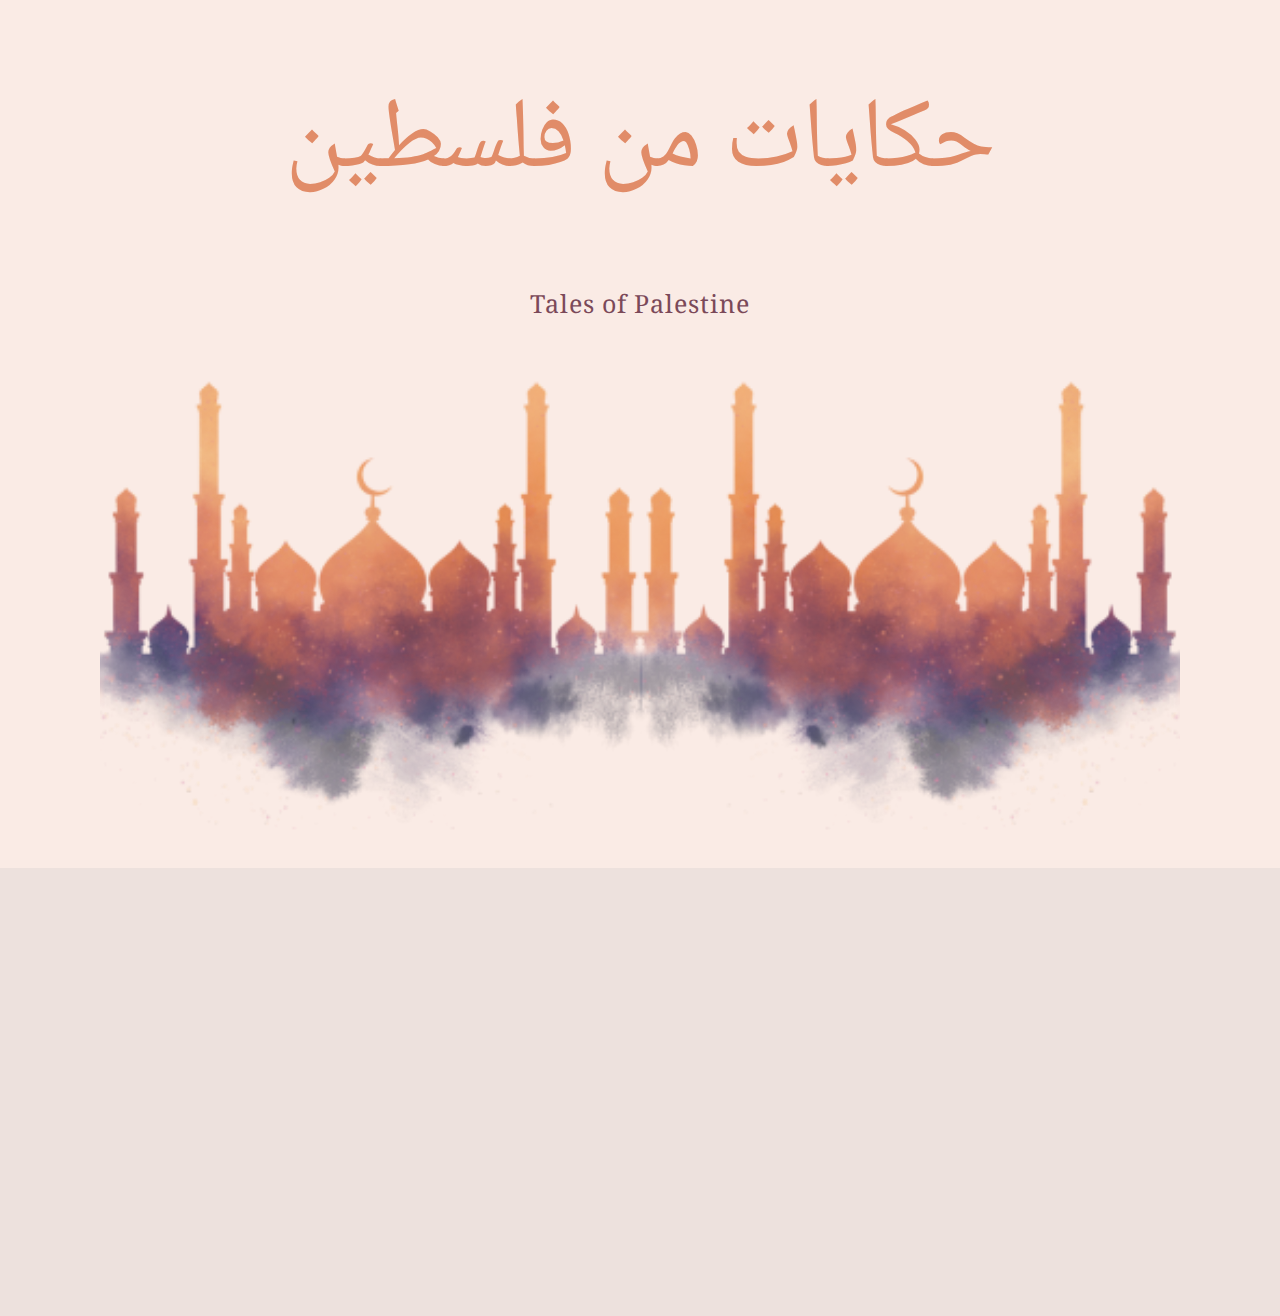
==== about.html @ d2f9e050 "html, css, js" ====
<!DOCTYPE html>
<html lang="en">
  <head>
    <meta charset="UTF-8" />
    <meta http-equiv="X-UA-Compatible" content="IE=edge" />
    <meta name="viewport" content="width=device-width, initial-scale=1.0" />
    <meta name="description" content="" />
    <meta name="keywords" content="" />
    <meta name="author" content="Kristine Bjørgan Østby" />
    <link rel="preconnect" href="https://fonts.googleapis.com" />
    <link rel="preconnect" href="https://fonts.gstatic.com" crossorigin />
    <link
      href="https://fonts.googleapis.com/css2?family=Noto+Naskh+Arabic:wght@400..700&display=swap"
      rel="stylesheet"
    />
    <title>Tales of Palestine</title>
    <link href="/css/styles.css" rel="stylesheet" />
    <script type="module" src="/js/index.js" defer></script>
  </head>
  <body>
    <!-- HEADER -->
    <header class="main-head">
      <div>
        <h1 class="maintitle">حكايات من فلسطين</h1>
        <h2 class="subtitle">Tales of Palestine</h2>
        <div class="header-img"></div>
      </div>
    </header>
    <header class="subhead">
        <h1 class="title">حكايات من فلسطين</h1>
      <nav class="subhead-nav">
        <a class="sub-navlink" href="index.html" aria-label="Home">Home</a>
        <a class="sub-navlink" href="blogposts.html" aria-label="Blog">Blog</a>
        <a class="sub-navlink" href="about.html" aria-label="Visit us">About</a>
        <a class="sub-navlink" href="contact.html" aria-label="Get Involved"
          >Contact</a
        >
      </nav>
      <div class="search">
        <form action="/search" method="get">
          <input type="text" placeholder="SEARCH HERE" name="search" />
        </form>
      </div>
    </header>
    <!-- MAIN -->
    <div class="about-content" id="about-content"></div>
    <div class="links-container"></div>
    <button id="back">Back</button>
    <div class="loader">
      <div class="spinner">Loading</div>
    </div>

    <!-- FOOTER -->
    <footer>
      <p>Copyright © 2023 - All rights reserved</p>
    </footer>
  </body>
</html>
---- css/styles.css ----
* {
  font-family: "Noto Naskh Arabic", serif;
  background-color: #ede1dd;
}

html,
body {
  margin: 0;
  padding: 0;
  height: 100%;
  overflow-x: hidden;
  position: relative;
  line-height: 1.6;
  letter-spacing: 1px;
}

/* GLOBAL STYLES */

#back {
  background-color: #7b4959;
  color: #faebe5;
  border: none;
  border-radius: 10px;
  cursor: pointer;
  font-size: 16px;
  transition: background-color 0.3s ease-in-out;
  position: absolute;
  padding: 22.8px;
  margin: 20px;
  text-transform: uppercase;
}

#back:hover {
  background-color: #4d2e38;
}

#id:focus {
  outline: none;
  box-shadow: 0 0 0 2px rgba(0, 123, 255, 0.5);
}

/* loader */

.loader {
  position: fixed;
  top: 0;
  left: 0;
  width: 100%;
  height: 100%;
  background-color: rgba(255, 255, 255, 0.7);
  display: flex;
  justify-content: center;
  align-items: center;
  z-index: 9999;
}

.spinner {
  border: 4px solid rgba(255, 255, 255, 0.2);
  border-top: 4px solid #7b4959;
  border-radius: 50%;
  width: 40px;
  height: 40px;
  animation: spin 1s linear infinite;
}

@keyframes spin {
  0% {
    transform: rotate(0deg);
  }
  100% {
    transform: rotate(360deg);
  }
}

/*HEADER*/

.main-head {
  background-color: #faebe5;
  display: flex;
  flex-direction: row;
  justify-content: center;
  height: 100%;
}

.maintitle,
.subtitle {
  background-color: #faebe5;
  text-align: center;
  font-weight: lighter;
  letter-spacing: 1px;
  padding: 0;
  margin: 0;
}

.maintitle {
  padding: 5%;
  font-size: 100px;
  color: #e18c68;
}

.subtitle {
  font-size: 25px;
}

.subtitle,
.navlink {
  color: #7b4959;
  text-decoration: none;
}

nav {
  align-self: flex-end;
  padding: 10px;
  width: 100%;
  text-align: right;
}

.navlink {
  text-transform: uppercase;
  padding: 10px;
  letter-spacing: 1px;
  margin-top: 0;
}

.navlink,
.sub-navlink:hover {
  cursor: pointer;
}

.header-img {
  background-color: #faebe5;
  background-image: url(/images/MOSQUE2.png);
  background-repeat: no-repeat;
  background-size: contain;
  background-position: center;
  min-height: 60vh;
  min-width: 100vw;
  max-width: 100vw;
  padding: 0;
  margin: 0;
}

/*SUB HEADER*/

.hidden {
  display: none;
}

.subhead {
  padding-left: 0;
  padding-right: 0;
  margin-bottom: 0;
  top: 0;
  background-color: #faebe5;
  display: flex;
  display: flex;
  justify-content: space-between;
  align-items: center;
  transition: all 0.3s ease-in-out;
  box-shadow: 0 8px 6px -10px #7b4959;
  position: sticky;
  z-index: 1000;
  margin-bottom: 10%;
}

.title .subhead-nav,
.search {
  flex: 1;
}

.title {
  margin-right: auto;
  margin-left: 5%;
  white-space: nowrap;
  background-color: #faebe5;
  text-align: center;
  color: #7b4959;
  font-size: 30px;
  padding-top: 0;
  padding-bottom: 0;
  flex: 0 0 auto;
}

.subhead nav {
  background-color: #faebe5;
  justify-content: center;
  flex-grow: 1;
  margin: 0;
  order: 2;
  justify-content: center;
  display: flex;
  width: auto;
}

.sub-navlink {
  background-color: #faebe5;
  text-transform: uppercase;
  letter-spacing: 1px;
  margin: 0 15px;
  text-decoration: none;
  cursor: pointer;
  color: #7b4959;
}

.subhead nav .sub-navlink {
  padding: 5px 15px;
}

.sub-navlink.active {
  color: #faebe5;
  background-color: #7b4959;
  border-radius: 15px;
}

/* search bar */

.subhead form {
  order: 3;
  background-color: #faebe5;
  width: 60%;
  display: flex;
  flex-direction: column;
  justify-content: baseline;
}

.search {
  order: 3;
  background-color: #faebe5;
  margin-left: auto;
  align-self: center;
  background-color: #faebe5;
  padding: 0 1%;
}

.search input[type="text"] {
  background-color: #7b4959;
  border: 1px solid #7b4959;
  border-radius: 35px;
  padding: 20px;
  width: 100%;
  height: 20px;
  font-family: "Noto Naskh Arabic", serif;
  box-sizing: border-box;
  text-align: center;
}

.search input[type="text"]::placeholder {
  color: #ede1dd;
  opacity: 0.7;
  font-family: "Noto Naskh Arabic", serif;
}

.search input[type="text"]:hover {
  background-color: #e18c68;
}

.search input[type="text"]:after {
  background-color: #e18c68;
}

/* INDEX */

/* Carousel */
.carousel {
  position: relative;
  width: 100%;
  max-width: 1100px;
  height: auto;
  margin: auto;
  overflow: hidden;
  background-color: #faebe5;
  box-shadow: 0 2px 3px rgba(0, 0, 0, 0.9);
  border-radius: 15px;
}

.carousel-content {
  display: flex;
  transition: transform 0.5s ease-in-out;
}

/* carousel items */
.carousel-item {
  flex: 0 0 100%;
  max-width: 100%;
  min-height: 200px;
  max-height: 1100px;
  box-sizing: border-box;
  display: flex;
  flex-direction: column;
  align-items: center;
  justify-content: center;
  text-align: center;
  background-color: #faebe5;
  padding: 5%;
}

.carousel h2,
p,
h3 {
  color: #4d2e38;
  align-items: center;
  justify-content: center;
  text-align: center;
  background-color: #faebe5;
}

.carousel h2 {
  text-transform: uppercase;
  font-weight: 100;
  font-size: 20px;
}

.carousel h3 {
  letter-spacing: 3px;
  font-size: 30px;
  text-transform: uppercase;
}

.carousel p {
  font-style: italic;
  letter-spacing: 1px;
  padding: 20px;
  margin: 20px;
  line-height: 30px;
}

.carousel img {
  max-height: 600px;
  max-width: 100%;
  height: auto;
  display: block;
  box-shadow: 0 2px 3px rgba(0, 0, 0, 0.9);
  border-radius: 15px;
}

.carousel a,
.index-about-content a {
  bottom: 20px;
  display: inline-block;
  background-color: #7b4959;
  color: #faebe5;
  padding: 15px 15px;
  margin: 4%;
  border-radius: 5px;
  text-decoration: none;
  transition: background-color 0.3s ease;
  display: inline-block;
}

.carousel a:hover,
.index-about-content a:hover {
  background-color: #e18c68;
  cursor: pointer;
}

/* Carousel buttons */
.carousel-arrow {
  position: absolute;
  top: 50%;
  transform: translateY(-50%);
  background-color: #7b4959;
  border: none;
  cursor: pointer;
  color: #faebe5;
  border-radius: 5px;
  padding: 10px;
  margin: 10px;
}

.carousel-prev {
  left: 0;
}

.carousel-next {
  right: 0;
}

.carousel-arrow:hover {
  background-color: #4d2e38;
  transition: transform 0.6s ease;
}

/* Index about content */

#index-about-content {
  max-width: 100%;
  min-height: 200px;
  max-height: 1000px;
  box-sizing: border-box;
  display: flex;
  flex-direction: column;
  align-items: center;
  justify-content: center;
  text-align: center;
  background-color: #faebe5;
  margin: 20px auto;
  border-radius: 10px;
  color: #4d2e38;
  padding: 15%;
  box-sizing: border-box;
}

.intro {
  color: #4d2e38;
  text-transform: uppercase;
  font-weight: 100;
  font-size: 20px;
  letter-spacing: 1px;
  z-index: 1000;
  background-color: #ede1dd;
  padding-top: 15%;
}

.index-about-content h1,
.index-about-content h2,
.index-about-content p,
.index-about-content span {
  color: #4d2e38;
  align-items: center;
  justify-content: center;
  text-align: center;
  width: 100%;
  letter-spacing: 3px;
  background-color: #faebe5;
  line-height: 200%;
}

.index-about-content h1 {
  letter-spacing: 7px;
  font-size: 50px;
}

.index-about-content h1 {
  height: 100%;
  width: 100%;
}

/* contact index */

.index-contact-content {
  display: flex;
  flex-direction: column;
  align-items: center;
  justify-content: center;
  text-transform: uppercase;
  letter-spacing: 1px;
  padding: 15%;
}

/* newsletter */

.newsletter {
  display: flex;
  flex-direction: column;
  align-items: center;
  justify-content: center;
  text-transform: uppercase;
  color: #7b4959;
  background-color: #ede1dd;
  border-radius: 10px;
  margin: auto;
  gap: 30px;
  letter-spacing: 3px;
  width: 100%;
}

.newsletter input[type="email"] {
  color: #4d2e38;
  background-color: #faebe5;
  border: 1px solid #7b4959;
  border-radius: 10px;
  padding: 10px 15px;
  width: 50%;
  box-sizing: border-box;
  margin-bottom: 10px;
}

.newsletter button {
  color: #faebe5;
  background-color: #7b4959;
  letter-spacing: 3px;
  border: none;
  border-radius: 10px;
  padding: 10px 20px;
  cursor: pointer;
  text-transform: uppercase;
  transition: background-color 0.3s ease;
}

.newsletter button:hover {
  background-color: #e18c68;
}

/* FOOTER */

footer {
  background-color: #7b4959;
  position: static;
  bottom: 0;
  left: 0;
  padding: 0;
  margin: 0;
  height: 80px;
  width: 100%;
}

footer p {
  background-color: #7b4959;
  color: #e18c68;
  text-align: center;
  padding-top: 30px;
}

/*BLOGPOSTS*/

#blog-content {
  display: grid;
  grid-template-columns: repeat(auto-fit, minmax(300px, 1fr));
  gap: 40px;
  margin: 0 auto;
  max-width: auto;
  padding: 0 100px 100px;
}

.blog-post {
  background: #faebe5;
  border-radius: 10px;
  box-shadow: 0 2px 3px rgba(0, 0, 0, 0.9);
  display: flex;
  flex-direction: column;
  width: 100%;
  box-sizing: border-box;
  align-items: center;
  width: fit-content;
  height: auto;
  max-height: 800px;
  position: relative;
  padding-bottom: 100px;
  transition: transform 0.2s ease;
}

.blog-post:hover {
  transform: scale(1.07);
  cursor: pointer;
}

.blog-post-author {
  position: absolute;
  bottom: 70px;
  left: 50%;
  transform: translateX(-50%);
  font-size: 16px;
  color: #4d2e38;
  text-align: center;
  width: 100%;
}

.blog-post h2 {
  background: #faebe5;
  font-size: 20px;
  margin: 10px 0;
  color: #4d2e38;
  margin-bottom: 15px;
  text-align: center;
  padding: 20px;
}

.blog-post div {
  color: #4d2e38;
  margin-bottom: 20px;
  padding: 40px;
  background-color: #faebe5;
}

p,
blockquote,
.blog-post-location {
  background-color: #faebe5;
}

.blog-post-poem {
  margin-top: 20px;
  font-style: italic;
  padding: 15px;
  border-radius: 8px;
  text-align: center;
}

.blog-post a {
  position: absolute;
  bottom: 20px;
  display: inline-block;
  background-color: #e18c68;
  color: #faebe5;
  padding: 10px 15px;
  border-radius: 5px;
  text-decoration: none;
  transition: background-color 0.3s ease;
}

.blog-post a:hover {
  background-color: #4d2e38;
  cursor: pointer;
}

#view-more {
  text-transform: uppercase;
  letter-spacing: 3px;
  font-family: "Noto Naskh Arabic", serif;
  text-align: center;
  font-size: 18px;
  display: block;
  margin: 0 auto;
  background-color: #7b4959;
  color: #faebe5;
  padding: 30px;
  height: 80px;
  width: 80%;
  border-radius: 5px;
  text-decoration: none;
  transition: background-color 0.3s ease;
  border: none;
}

#view-more:hover {
  cursor: pointer;
  background-color: #e18c68;
  color: #4d2e38;
}

/*SINGLE BLOGPOST*/

#blogpost-container {
  display: flex;
  flex-direction: column;
  align-items: center;
  background-color: #faebe5;
  max-width: 1000px;
  height: auto;
  margin: 0 auto;
  padding: 20px;
  gap: 30px;
  border-radius: 10px;
  box-shadow: 0 2px 3px rgba(0, 0, 0, 0.9);
}

.blogpost-title {
  background-color: #faebe5;
  font-size: 35px;
  color: #4d2e38;
  margin-bottom: 0.5em;
}

.blogpost-date {
  font-size: 0.85em;
  color: #4d2e38;
  margin-bottom: 1em;
}

.blogpost-image {
  width: 100%;
  height: auto;
  margin-bottom: 1em;
  border-radius: 10px;
  box-shadow: 0 2px 3px rgba(0, 0, 0, 0.9);
}

.blogpost-image2 {
  width: 100%;
  height: auto;
  margin-bottom: 1em;
  border-radius: 10px;
  box-shadow: 0 2px 3px rgba(0, 0, 0, 0.9);
  max-height: 500px;
  object-fit: cover;
  object-position: 80% 20%;
}

.blogpost-poem {
  font-style: italic;
  background-color: #ede1dd;
  padding: 1em;
  margin-bottom: 1em;
  border-left: 4px solid #7b4959;
}

.blogpost-text {
  background-color: #faebe5;
  line-height: 1.6;
  margin-bottom: 1em;
}

.blogpost-quote {
  font-style: italic;
  background-color: #faebe5;
  font-size: 1.25em;
  line-height: 1.6;
  color: #4d2e38;
  margin-bottom: 1em;
  padding: 1em;
}

.bio-image-container {
  background-color: #faebe5;
  display: flex;
  justify-content: space-between;
  align-items: center;
  width: 100%;
  gap: 20px;
}

/* modal (background) */
.modal {
  display: none;
  position: fixed;
  z-index: 1000;
  left: 0;
  top: 0;
  width: 100%;
  height: 100%;
  overflow: auto;
  background-color: rgb(0, 0, 0);
  background-color: rgba(0, 0, 0, 0.4);
  display: flex;
  align-items: center;
  justify-content: center;
}

/* Modal Content/Box */
.modal-content {
  background-color: #faebe5;
  margin: auto;
  padding: 10px 20px;
  max-width: 90%;
  box-sizing: border-box;
  display: flex;
  flex-direction: column;
  align-items: center;
  max-height: 100vh;
  margin: 10px auto 0 auto;
  border-radius: 15px;
  box-shadow: 0 0 10px rgba(0, 0, 0, 0.3);
}

#modalText {
  background-color: #faebe5;
  font-style: italic;
  letter-spacing: 1px;
  line-height: 30px;
  margin: 0;
  word-wrap: break-word;
  padding-left: 3%;
  padding-left: 3%;
}

.modal h1,
.modal h3 {
  background-color: #faebe5;
  color: #4d2e38;
  padding: 10px;
  margin: 0;
  word-wrap: break-word;
}

.modal img {
  border-radius: 15px;
  max-width: 100%;
  max-height: 400px;
  height: auto;
  object-fit: contain;
  box-shadow: 0 0 10px rgba(0, 0, 0, 0.3);
}

/* The Close Button */
.close {
  background-color: transparent;
  position: absolute;
  top: 10px;
  right: 80px;
  font-size: 28px;
  color: #7b4959;
  float: right;
  font-size: 28px;
  font-weight: bold;
  cursor: pointer;
}

.close:hover,
.close:focus {
  color: #4d2e38;
  text-decoration: none;
  cursor: pointer;
}

/* CONTACT FORM */

.contact-content {
  display: flex;
  flex-direction: column;
  align-items: center;
  justify-content: center;
  text-transform: uppercase;
  letter-spacing: 1px;
  padding: 10%;
}

/* form element */
.contact {
  width: 100%;
  max-width: 500px;
  padding: 30px;
  box-shadow: 0 0 10px rgba(0, 0, 0, 0.3);
  border-radius: 15px;
  background-color: #7b4959;
}

.contact,
.bg,
label,
.error {
  background-color: #7b4959;
  color: #faebe5;
}

/* input and textarea */
#contact-form input,
#contact-form textarea {
  background: #faebe5;
  width: 90%;
  padding: 20px;
  margin-bottom: 15px;
  border: 0.3px solid #7b4959;
  border-radius: 10px;
}

/* submit button */

.submit {
  border-radius: 10px;
  height: 40px;
  width: 75px;
  color: #faebe5;
  background-color: #7b4959;
  border: none;
  cursor: pointer;
  transition: background 0.3s ease;
  border-color: #faebe5;
  text-transform: uppercase;
  letter-spacing: 1px;
}

.button-container {
  display: flex;
  justify-content: center;
  margin-top: 20px;
  background-color: #7b4959;
}

.submit:hover {
  background: #4d2e38;
  color: #faebe5;
}

#contact-form input[type="submit"] {
  background: #e18c68;
  color: #faebe5;
  border: none;
  cursor: pointer;
  transition: background 0.3s ease;
}

/* Error message styling */
.error {
  color: red;
  font-size: 0.8rem;
  height: 1em;
  text-transform: uppercase;
  letter-spacing: 1px;
}

/* ABOUT */
.about-content {
  display: flex;
  flex-direction: column;
  align-items: center;
  justify-content: space-between;
  max-width: 800px;
  height: max-content;
  margin: auto;
  padding: 20px;
  background-color: #faebe5;
  color: #4d2e38;
  border-radius: 10px;
  box-shadow: 0 2px 5px rgba(0, 0, 0, 0.2);
  text-align: center;
  position: relative;
  background-color: #faebe5;
}

/* title + subtitle */
.about-content h1,
.about-content h2 {
  background-color: #faebe5;
  color: #4d2e38;
  margin-top: 0;
  letter-spacing: 3px;
}

/* Mission, vision, about, thank */
.about-content p {
  background-color: #faebe5;
  color: #4d2e38;
  margin-bottom: 1em;
}

.about-content img {
  display: inline-block;
  vertical-align: middle;
  box-shadow: 0 2px 5px rgba(0, 0, 0, 0.2);
  border-radius: 15px;
  height: 60%;
  margin: auto;
  width: 100%;
}

/* links: instagram, email, donations */
.links-container {
  display: flex;
  justify-content: center;
  gap: 20px;
  padding-top: 5%;
}

.links-container a {
  font-size: 20px;
  display: inline-block;
  color: #7b4959;
  text-decoration: none;
  transition: background-color 0.3s, color 0.3s;
}

.links-container a:hover {
  text-decoration: underline;
}
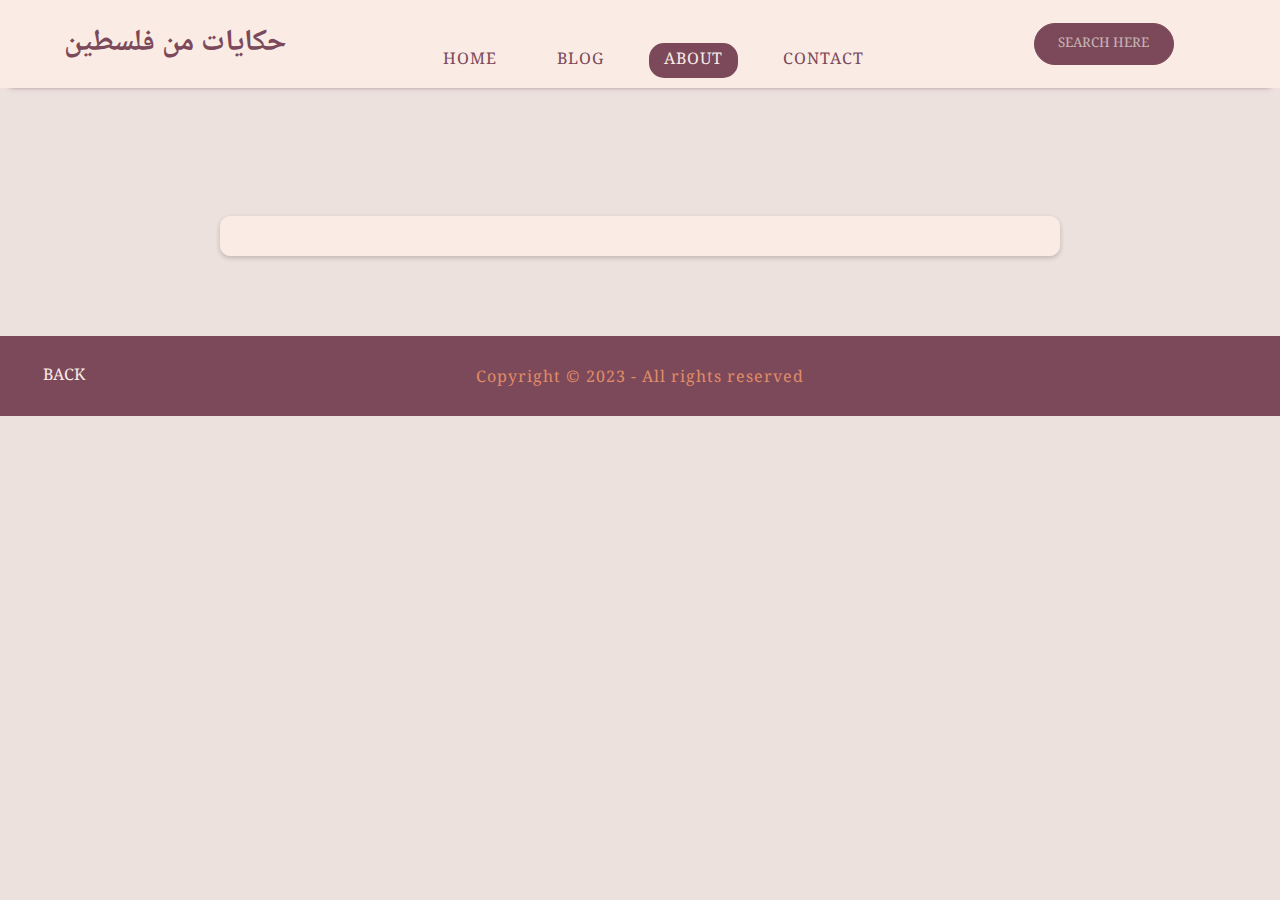
==== commit c9da23bd: "css fix" ====
--- a/about.html
+++ b/about.html
@@ -19,13 +19,6 @@
   </head>
   <body>
     <!-- HEADER -->
-    <header class="main-head">
-      <div>
-        <h1 class="maintitle">حكايات من فلسطين</h1>
-        <h2 class="subtitle">Tales of Palestine</h2>
-        <div class="header-img"></div>
-      </div>
-    </header>
     <header class="subhead">
         <h1 class="title">حكايات من فلسطين</h1>
       <nav class="subhead-nav">
--- a/css/styles.css
+++ b/css/styles.css
@@ -302,6 +302,7 @@
   justify-content: center;
   text-align: center;
   background-color: #faebe5;
+  font-weight: 150;
 }
 
 .carousel h2 {
@@ -428,11 +429,23 @@
 .index-about-content h1 {
   letter-spacing: 7px;
   font-size: 50px;
-}
-
-.index-about-content h1 {
+  text-transform: uppercase;
+  font-weight: 150;
   height: 100%;
   width: 100%;
+}
+
+.index-about-content h2 {
+  font-weight: 150;
+}
+
+.index-about-content img {
+  border-radius: 10px;
+  max-width: 100%;
+  max-height: 400px;
+  height: auto;
+  object-fit: contain;
+  box-shadow: 0 0 10px rgba(0, 0, 0, 0.3);
 }
 
 /* contact index */
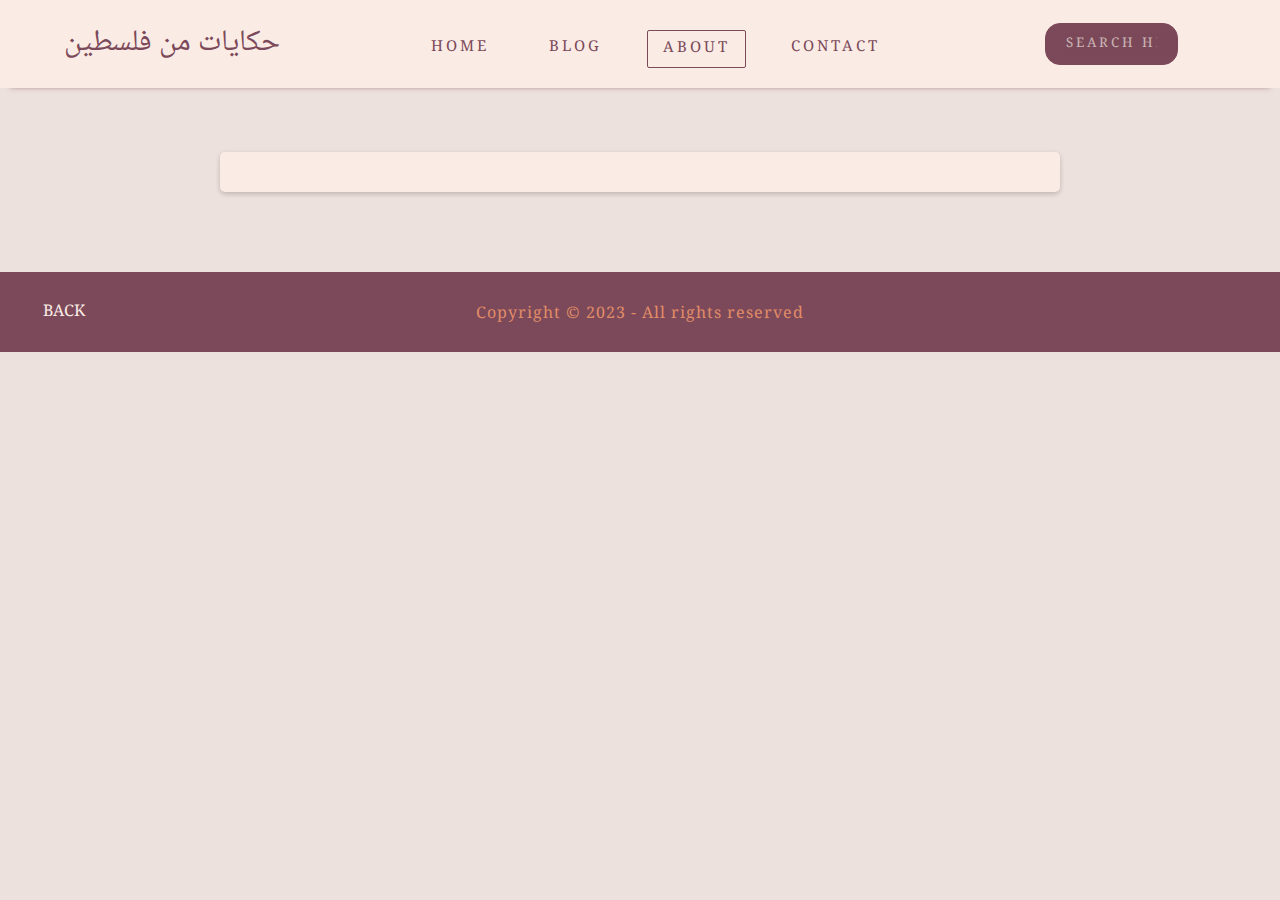
==== commit c5300ea3: "html css js hotjar" ====
--- a/about.html
+++ b/about.html
@@ -4,8 +4,16 @@
     <meta charset="UTF-8" />
     <meta http-equiv="X-UA-Compatible" content="IE=edge" />
     <meta name="viewport" content="width=device-width, initial-scale=1.0" />
-    <meta name="description" content="" />
-    <meta name="keywords" content="" />
+    <meta
+      name="description"
+      content="Explore a world of Palestinian stories, art, and cultural narratives that showcase resilience and creativity. Dive into our collection of blog posts, artworks, and voices that resonate with strength and hope in the face of adversity."
+    />
+
+    <meta
+      name="keywords"
+      content="Palestinian stories, cultural resilience, art, creativity, hope, adversity, Palestinian voices, blog, artwork, cultural narratives, Palestinian culture"
+    />
+
     <meta name="author" content="Kristine Bjørgan Østby" />
     <link rel="preconnect" href="https://fonts.googleapis.com" />
     <link rel="preconnect" href="https://fonts.gstatic.com" crossorigin />
@@ -13,14 +21,32 @@
       href="https://fonts.googleapis.com/css2?family=Noto+Naskh+Arabic:wght@400..700&display=swap"
       rel="stylesheet"
     />
+    <!-- Hotjar Tracking Code for Tales of Palestine -->
+    <script>
+      (function (h, o, t, j, a, r) {
+        h.hj =
+          h.hj ||
+          function () {
+            (h.hj.q = h.hj.q || []).push(arguments);
+          };
+        h._hjSettings = { hjid: 3867950, hjsv: 6 };
+        a = o.getElementsByTagName("head")[0];
+        r = o.createElement("script");
+        r.async = 1;
+        r.src = t + h._hjSettings.hjid + j + h._hjSettings.hjsv;
+        a.appendChild(r);
+      })(window, document, "https://static.hotjar.com/c/hotjar-", ".js?sv=");
+    </script>
     <title>Tales of Palestine</title>
     <link href="/css/styles.css" rel="stylesheet" />
-    <script type="module" src="/js/index.js" defer></script>
+    <script type="module" src="./js/index.js"></script>
   </head>
   <body>
     <!-- HEADER -->
     <header class="subhead">
+      <a href="index.html" class="title-link">
         <h1 class="title">حكايات من فلسطين</h1>
+      </a>
       <nav class="subhead-nav">
         <a class="sub-navlink" href="index.html" aria-label="Home">Home</a>
         <a class="sub-navlink" href="blogposts.html" aria-label="Blog">Blog</a>
--- a/css/styles.css
+++ b/css/styles.css
@@ -20,7 +20,7 @@
   background-color: #7b4959;
   color: #faebe5;
   border: none;
-  border-radius: 10px;
+  border-radius: 5px;
   cursor: pointer;
   font-size: 16px;
   transition: background-color 0.3s ease-in-out;
@@ -60,15 +60,20 @@
   border-radius: 50%;
   width: 40px;
   height: 40px;
-  animation: spin 1s linear infinite;
-}
-
-@keyframes spin {
+  animation: fadeRotate 5s infinite ease-in-out;
+}
+
+@keyframes fadeRotate {
   0% {
     transform: rotate(0deg);
+    opacity: 1;
+  }
+  50% {
+    opacity: 0.5;
   }
   100% {
     transform: rotate(360deg);
+    opacity: 1;
   }
 }
 
@@ -100,6 +105,7 @@
 
 .subtitle {
   font-size: 25px;
+  letter-spacing: 3px;
 }
 
 .subtitle,
@@ -125,6 +131,9 @@
 .navlink,
 .sub-navlink:hover {
   cursor: pointer;
+  background-color: #7b4959;
+  color: #faebe5;
+  border-radius: 2px;
 }
 
 .header-img {
@@ -160,7 +169,7 @@
   box-shadow: 0 8px 6px -10px #7b4959;
   position: sticky;
   z-index: 1000;
-  margin-bottom: 10%;
+  margin-bottom: 5%;
 }
 
 .title .subhead-nav,
@@ -170,7 +179,6 @@
 
 .title {
   margin-right: auto;
-  margin-left: 5%;
   white-space: nowrap;
   background-color: #faebe5;
   text-align: center;
@@ -179,6 +187,65 @@
   padding-top: 0;
   padding-bottom: 0;
   flex: 0 0 auto;
+  font-weight: 300;
+}
+
+.title-link {
+  text-decoration: none;
+  color: inherit;
+  background-color: #faebe5;
+  margin-left: 5%;
+}
+
+/* hamburger */
+.hamburger {
+  display: none;
+  font-size: 30px;
+  cursor: pointer;
+  background-color: #faebe5;
+  color: #7b4959;
+}
+
+@media (max-width: 820px) {
+  .hamburger {
+    display: block;
+  }
+
+  .subhead-nav {
+    display: none;
+    flex-direction: column; /* Stack links vertically when menu is open */
+    width: 100%; /* Full width */
+    position: absolute;
+    top: 100%; /* Position directly below the header */
+    left: 0;
+    background-color: #faebe5;
+  }
+
+  .subhead-nav.open {
+    display: flex; /* Show navigation links when menu is open */
+  }
+
+  .title,
+  .search,
+  .subhead-nav {
+    flex: 100%;
+    text-align: center;
+  }
+
+  .search {
+    order: 2;
+    max-width: 50%;
+    margin: 0 auto;
+  }
+
+  .search input[type="text"] {
+    width: 100%; /* Make input width responsive to its parent */
+    padding: 10px; /* Example padding, adjust as needed */
+  }
+
+  .subhead {
+    flex-wrap: wrap;
+  }
 }
 
 .subhead nav {
@@ -190,26 +257,28 @@
   justify-content: center;
   display: flex;
   width: auto;
+  font-size: 15px;
 }
 
 .sub-navlink {
   background-color: #faebe5;
   text-transform: uppercase;
-  letter-spacing: 1px;
-  margin: 0 15px;
+  letter-spacing: 3px;
+  margin: 10px 15px;
   text-decoration: none;
   cursor: pointer;
   color: #7b4959;
+  padding: 6px 15px;
 }
 
 .subhead nav .sub-navlink {
-  padding: 5px 15px;
+  padding: 5px 15pxx;
 }
 
 .sub-navlink.active {
-  color: #faebe5;
-  background-color: #7b4959;
-  border-radius: 15px;
+  color: #7b4959;
+  border: 1px solid #7b4959;
+  border-radius: 2px;
 }
 
 /* search bar */
@@ -235,10 +304,11 @@
 .search input[type="text"] {
   background-color: #7b4959;
   border: 1px solid #7b4959;
-  border-radius: 35px;
+  border-radius: 15px;
+  letter-spacing: 3px;
   padding: 20px;
   width: 100%;
-  height: 20px;
+  height: 1px;
   font-family: "Noto Naskh Arabic", serif;
   box-sizing: border-box;
   text-align: center;
@@ -250,12 +320,8 @@
   font-family: "Noto Naskh Arabic", serif;
 }
 
-.search input[type="text"]:hover {
-  background-color: #e18c68;
-}
-
 .search input[type="text"]:after {
-  background-color: #e18c68;
+  background-color: #4d2e38;
 }
 
 /* INDEX */
@@ -270,7 +336,7 @@
   overflow: hidden;
   background-color: #faebe5;
   box-shadow: 0 2px 3px rgba(0, 0, 0, 0.9);
-  border-radius: 15px;
+  border-radius: 10px;
 }
 
 .carousel-content {
@@ -331,7 +397,7 @@
   height: auto;
   display: block;
   box-shadow: 0 2px 3px rgba(0, 0, 0, 0.9);
-  border-radius: 15px;
+  border-radius: 5px;
 }
 
 .carousel a,
@@ -363,7 +429,7 @@
   border: none;
   cursor: pointer;
   color: #faebe5;
-  border-radius: 5px;
+  border-radius: 3px;
   padding: 10px;
   margin: 10px;
 }
@@ -440,12 +506,12 @@
 }
 
 .index-about-content img {
-  border-radius: 10px;
+  border-radius: 5px;
   max-width: 100%;
   max-height: 400px;
   height: auto;
   object-fit: contain;
-  box-shadow: 0 0 10px rgba(0, 0, 0, 0.3);
+  box-shadow: 0 0 5px rgba(0, 0, 0, 0.3);
 }
 
 /* contact index */
@@ -526,19 +592,74 @@
 
 /*BLOGPOSTS*/
 
+.blog-filters {
+  display: flex;
+  justify-content: center;
+  padding: 20px;
+  border-bottom: 1px solid #eaeaea;
+}
+
+/* Style for individual filter buttons */
+.filter-button {
+  border: 1px solid #7b4959;
+  border-radius: 2px;
+  color: #4d2e38;
+  text-transform: uppercase;
+  letter-spacing: 3px;
+  padding: 10px 15px;
+  margin: 1% 3%;
+  cursor: pointer;
+  transition: background-color 0.3s;
+}
+
+.filter-button.active {
+  color: #7b4959;
+  border: 1px solid #7b4959;
+  border-radius: 2px;
+}
+
+/* Hover */
+.filter-button:hover {
+  background-color: #7b4959;
+  color: #faebe5;
+}
+
+/* Active state */
+.filter-button.active {
+  color: #faebe5;
+  background-color: #7b4959;
+  border: 1px solid #7b4959;
+  border-radius: 2px;
+}
+
+/* clear filter */
+
+.clear-filters {
+  text-align: center;
+  align-self: center;
+  cursor: pointer;
+  border: none;
+  color: #faebe5;
+  background-color: #7b4959;
+  font-family: "Noto Naskh Arabic", serif;
+  text-transform: uppercase;
+  font-size: 15px;
+  border-radius: 2px;
+}
+
 #blog-content {
   display: grid;
   grid-template-columns: repeat(auto-fit, minmax(300px, 1fr));
   gap: 40px;
   margin: 0 auto;
-  max-width: auto;
-  padding: 0 100px 100px;
+  max-width: 100%;
+  padding: 0 5% 5%;
 }
 
 .blog-post {
   background: #faebe5;
-  border-radius: 10px;
-  box-shadow: 0 2px 3px rgba(0, 0, 0, 0.9);
+  border-radius: 5px;
+  box-shadow: 0 1px 2px rgba(0, 0, 0, 0.5);
   display: flex;
   flex-direction: column;
   width: 100%;
@@ -557,6 +678,14 @@
   cursor: pointer;
 }
 
+.blog-post h2,
+.blog-post div,
+.blog-post-poem,
+.blog-post a {
+  padding: 1% 3%;
+  width: auto;
+}
+
 .blog-post-author {
   position: absolute;
   bottom: 70px;
@@ -603,16 +732,17 @@
   position: absolute;
   bottom: 20px;
   display: inline-block;
-  background-color: #e18c68;
-  color: #faebe5;
-  padding: 10px 15px;
-  border-radius: 5px;
+  border: 1px solid #7b4959;
+  color: #7b4959;
+  padding: 5px 10px;
+  border-radius: 2px;
   text-decoration: none;
   transition: background-color 0.3s ease;
 }
 
 .blog-post a:hover {
-  background-color: #4d2e38;
+  background-color: #7b4959;
+  color: #faebe5;
   cursor: pointer;
 }
 
@@ -624,21 +754,20 @@
   font-size: 18px;
   display: block;
   margin: 0 auto;
-  background-color: #7b4959;
-  color: #faebe5;
-  padding: 30px;
+  color: #7b4959;
+  padding: 1.5% 0;
   height: 80px;
-  width: 80%;
-  border-radius: 5px;
+  width: 60%;
+  border-radius: 2px;
   text-decoration: none;
   transition: background-color 0.3s ease;
-  border: none;
+  border: 1px solid #7b4959;
 }
 
 #view-more:hover {
   cursor: pointer;
-  background-color: #e18c68;
-  color: #4d2e38;
+  background-color: #7b4959;
+  color: #faebe5;
 }
 
 /*SINGLE BLOGPOST*/
@@ -739,12 +868,13 @@
   justify-content: center;
 }
 
-/* Modal Content/Box */
 .modal-content {
+  position: relative;
+  max-width: 80%;
+  max-height: 90%;
   background-color: #faebe5;
   margin: auto;
   padding: 10px 20px;
-  max-width: 90%;
   box-sizing: border-box;
   display: flex;
   flex-direction: column;
@@ -753,6 +883,7 @@
   margin: 10px auto 0 auto;
   border-radius: 15px;
   box-shadow: 0 0 10px rgba(0, 0, 0, 0.3);
+  overflow: hidden;
 }
 
 #modalText {
@@ -775,27 +906,33 @@
   word-wrap: break-word;
 }
 
+#modalImgLink {
+  background-color: #faebe5;
+}
+
 .modal img {
-  border-radius: 15px;
+  border-radius: 5px;
   max-width: 100%;
   max-height: 400px;
+  margin: 2%;
   height: auto;
   object-fit: contain;
-  box-shadow: 0 0 10px rgba(0, 0, 0, 0.3);
-}
-
-/* The Close Button */
+  box-shadow: 0 0 5px rgba(0, 0, 0, 0.3);
+}
+
+/* close button */
 .close {
+  top: 0;
+  right: 0;
   background-color: transparent;
   position: absolute;
-  top: 10px;
-  right: 80px;
-  font-size: 28px;
+  font-size: 30px;
   color: #7b4959;
-  float: right;
-  font-size: 28px;
+  font-size: 30px;
   font-weight: bold;
   cursor: pointer;
+  border: none;
+  padding: 4px 10px;
 }
 
 .close:hover,
@@ -823,7 +960,7 @@
   max-width: 500px;
   padding: 30px;
   box-shadow: 0 0 10px rgba(0, 0, 0, 0.3);
-  border-radius: 15px;
+  border-radius: 10px;
   background-color: #7b4959;
 }
 
@@ -843,13 +980,13 @@
   padding: 20px;
   margin-bottom: 15px;
   border: 0.3px solid #7b4959;
-  border-radius: 10px;
+  border-radius: 5px;
 }
 
 /* submit button */
 
 .submit {
-  border-radius: 10px;
+  border-radius: 5px;
   height: 40px;
   width: 75px;
   color: #faebe5;
@@ -903,11 +1040,13 @@
   padding: 20px;
   background-color: #faebe5;
   color: #4d2e38;
-  border-radius: 10px;
+  border-radius: 5px;
   box-shadow: 0 2px 5px rgba(0, 0, 0, 0.2);
   text-align: center;
   position: relative;
   background-color: #faebe5;
+  line-height: 200%;
+  letter-spacing: 1px;
 }
 
 /* title + subtitle */
@@ -916,6 +1055,8 @@
   background-color: #faebe5;
   color: #4d2e38;
   margin-top: 0;
+  letter-spacing: 3px;
+  font-weight: 100;
   letter-spacing: 3px;
 }
 
@@ -930,7 +1071,7 @@
   display: inline-block;
   vertical-align: middle;
   box-shadow: 0 2px 5px rgba(0, 0, 0, 0.2);
-  border-radius: 15px;
+  border-radius: 5px;
   height: 60%;
   margin: auto;
   width: 100%;
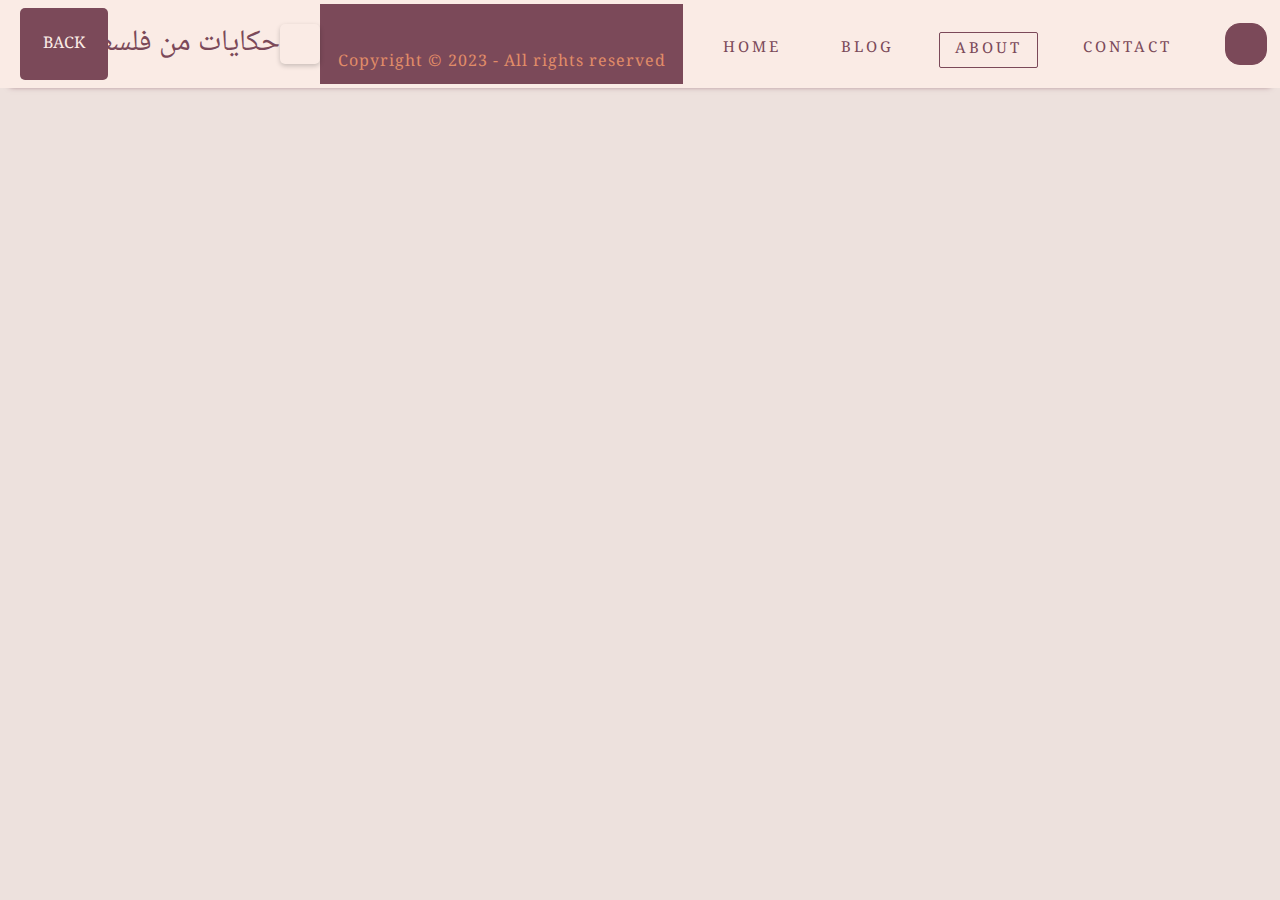
==== commit d3a8e246: "label error" ====
--- a/about.html
+++ b/about.html
@@ -56,11 +56,16 @@
         >
       </nav>
       <div class="search">
+        <label for="search"></label>
         <form action="/search" method="get">
-          <input type="text" placeholder="SEARCH HERE" name="search" />
+          <input
+            type="text"
+            id="search"
+            placeholder="SEARCH HERE"
+            name="search"
+          />
         </form>
       </div>
-    </header>
     <!-- MAIN -->
     <div class="about-content" id="about-content"></div>
     <div class="links-container"></div>
--- a/css/styles.css
+++ b/css/styles.css
@@ -272,7 +272,7 @@
 }
 
 .subhead nav .sub-navlink {
-  padding: 5px 15pxx;
+  padding: 5px 15px;
 }
 
 .sub-navlink.active {
@@ -610,12 +610,6 @@
   margin: 1% 3%;
   cursor: pointer;
   transition: background-color 0.3s;
-}
-
-.filter-button.active {
-  color: #7b4959;
-  border: 1px solid #7b4959;
-  border-radius: 2px;
 }
 
 /* Hover */
@@ -1072,9 +1066,9 @@
   vertical-align: middle;
   box-shadow: 0 2px 5px rgba(0, 0, 0, 0.2);
   border-radius: 5px;
-  height: 60%;
+  height: 55vh;
   margin: auto;
-  width: 100%;
+  width: 50vw;
 }
 
 /* links: instagram, email, donations */
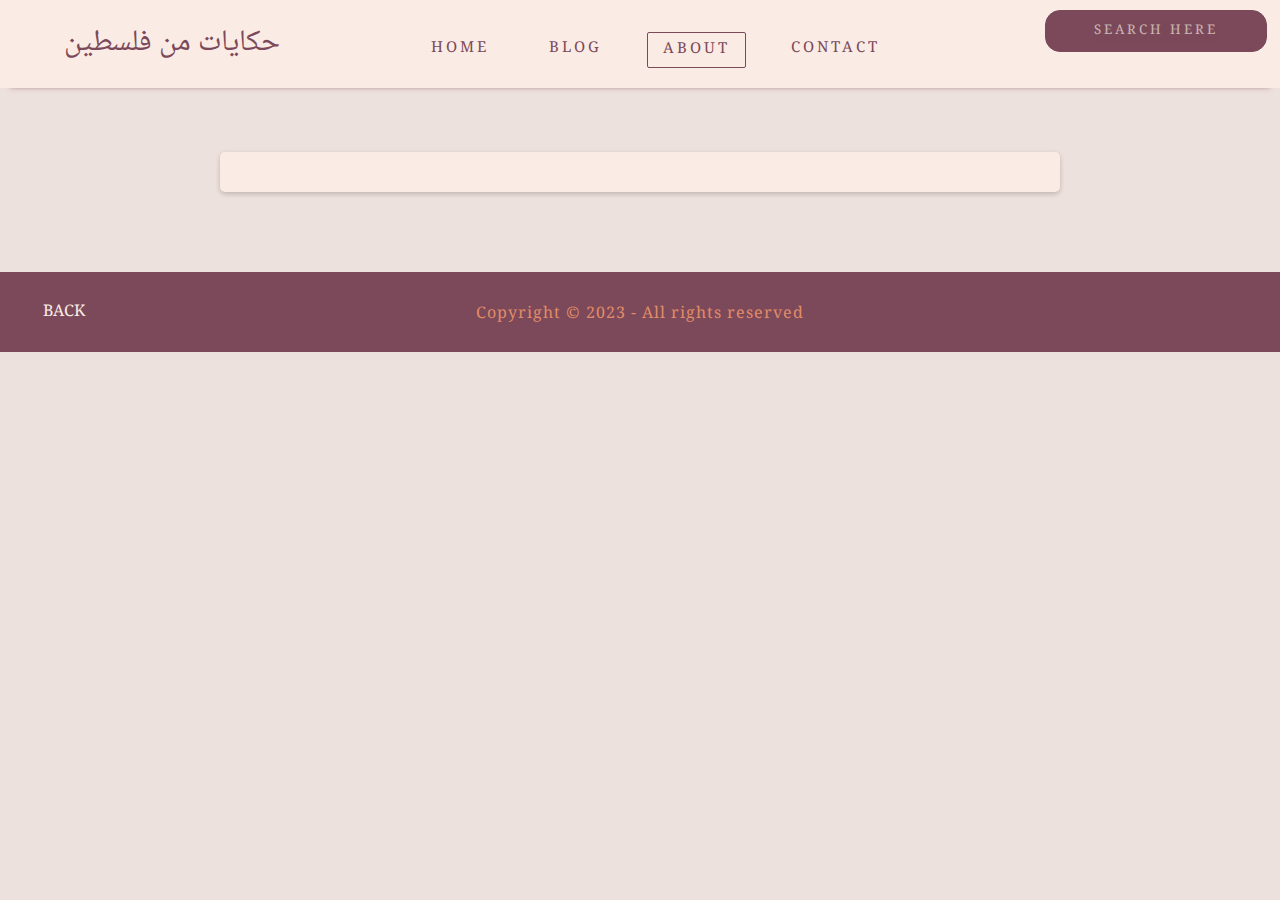
==== commit 5a68c908: "label errors" ====
--- a/about.html
+++ b/about.html
@@ -44,6 +44,7 @@
   <body>
     <!-- HEADER -->
     <header class="subhead">
+      <button class="hamburger">☰</button>
       <a href="index.html" class="title-link">
         <h1 class="title">حكايات من فلسطين</h1>
       </a>
@@ -55,17 +56,16 @@
           >Contact</a
         >
       </nav>
-      <div class="search">
-        <label for="search"></label>
-        <form action="/search" method="get">
-          <input
-            type="text"
-            id="search"
-            placeholder="SEARCH HERE"
-            name="search"
-          />
-        </form>
-      </div>
+      <form action="/search" method="get" class="search">
+        <label for="search" class="search">Search</label>
+        <input
+          type="text"
+          id="search"
+          placeholder="SEARCH HERE"
+          name="search"
+        />
+      </form>
+    </header>
     <!-- MAIN -->
     <div class="about-content" id="about-content"></div>
     <div class="links-container"></div>
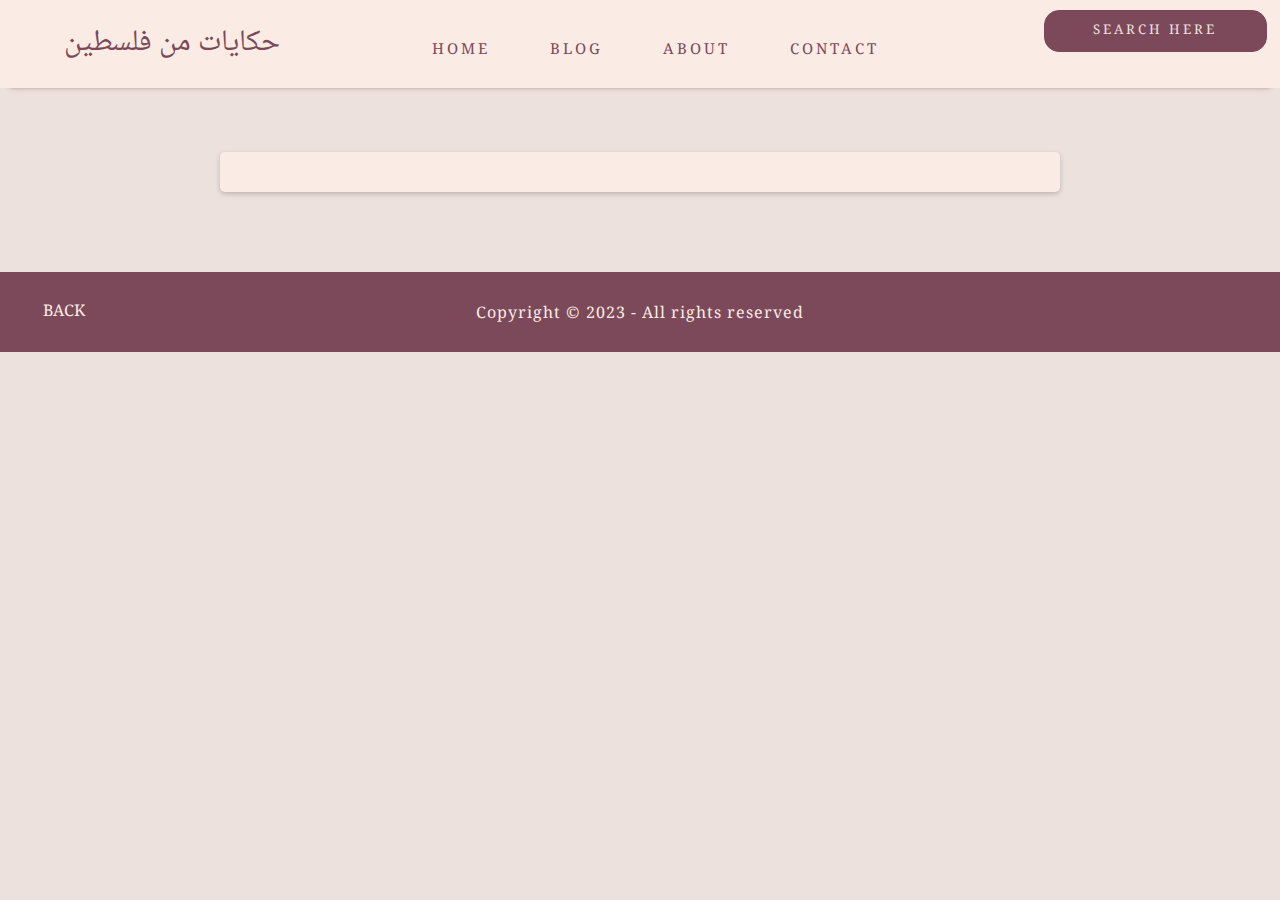
==== commit 128ff9db: "title" ====
--- a/about.html
+++ b/about.html
@@ -37,7 +37,7 @@
         a.appendChild(r);
       })(window, document, "https://static.hotjar.com/c/hotjar-", ".js?sv=");
     </script>
-    <title>Tales of Palestine</title>
+    <title></title>
     <link href="/css/styles.css" rel="stylesheet" />
     <script type="module" src="./js/index.js"></script>
   </head>
@@ -45,8 +45,8 @@
     <!-- HEADER -->
     <header class="subhead">
       <button class="hamburger">☰</button>
-      <a href="index.html" class="title-link">
-        <h1 class="title">حكايات من فلسطين</h1>
+      <a href="index.html" class="sub-title-link">
+        <h1 class="sub-title">حكايات من فلسطين</h1>
       </a>
       <nav class="subhead-nav">
         <a class="sub-navlink" href="index.html" aria-label="Home">Home</a>
--- a/css/styles.css
+++ b/css/styles.css
@@ -100,7 +100,7 @@
 .maintitle {
   padding: 5%;
   font-size: 100px;
-  color: #e18c68;
+  color: #4d2e38;
 }
 
 .subtitle {
@@ -172,12 +172,12 @@
   margin-bottom: 5%;
 }
 
-.title .subhead-nav,
+.sub-title .subhead-nav,
 .search {
   flex: 1;
 }
 
-.title {
+.sub-title {
   margin-right: auto;
   white-space: nowrap;
   background-color: #faebe5;
@@ -190,8 +190,8 @@
   font-weight: 300;
 }
 
-.title-link {
-  text-decoration: none;
+.sub-title-link {
+ text-decoration: none;
   color: inherit;
   background-color: #faebe5;
   margin-left: 5%;
@@ -316,7 +316,6 @@
 
 .search input[type="text"]::placeholder {
   color: #ede1dd;
-  opacity: 0.7;
   font-family: "Noto Naskh Arabic", serif;
 }
 
@@ -416,8 +415,9 @@
 
 .carousel a:hover,
 .index-about-content a:hover {
-  background-color: #e18c68;
-  cursor: pointer;
+  background-color: #4d2e38;
+  cursor: pointer;
+  transform: scale(1.02);
 }
 
 /* Carousel buttons */
@@ -567,8 +567,9 @@
 }
 
 .newsletter button:hover {
-  background-color: #e18c68;
-}
+  background-color: #4d2e38;
+  cursor: pointer;
+  transform: scale(1.02);}
 
 /* FOOTER */
 
@@ -585,7 +586,7 @@
 
 footer p {
   background-color: #7b4959;
-  color: #e18c68;
+  color: #faebe5;
   text-align: center;
   padding-top: 30px;
 }
